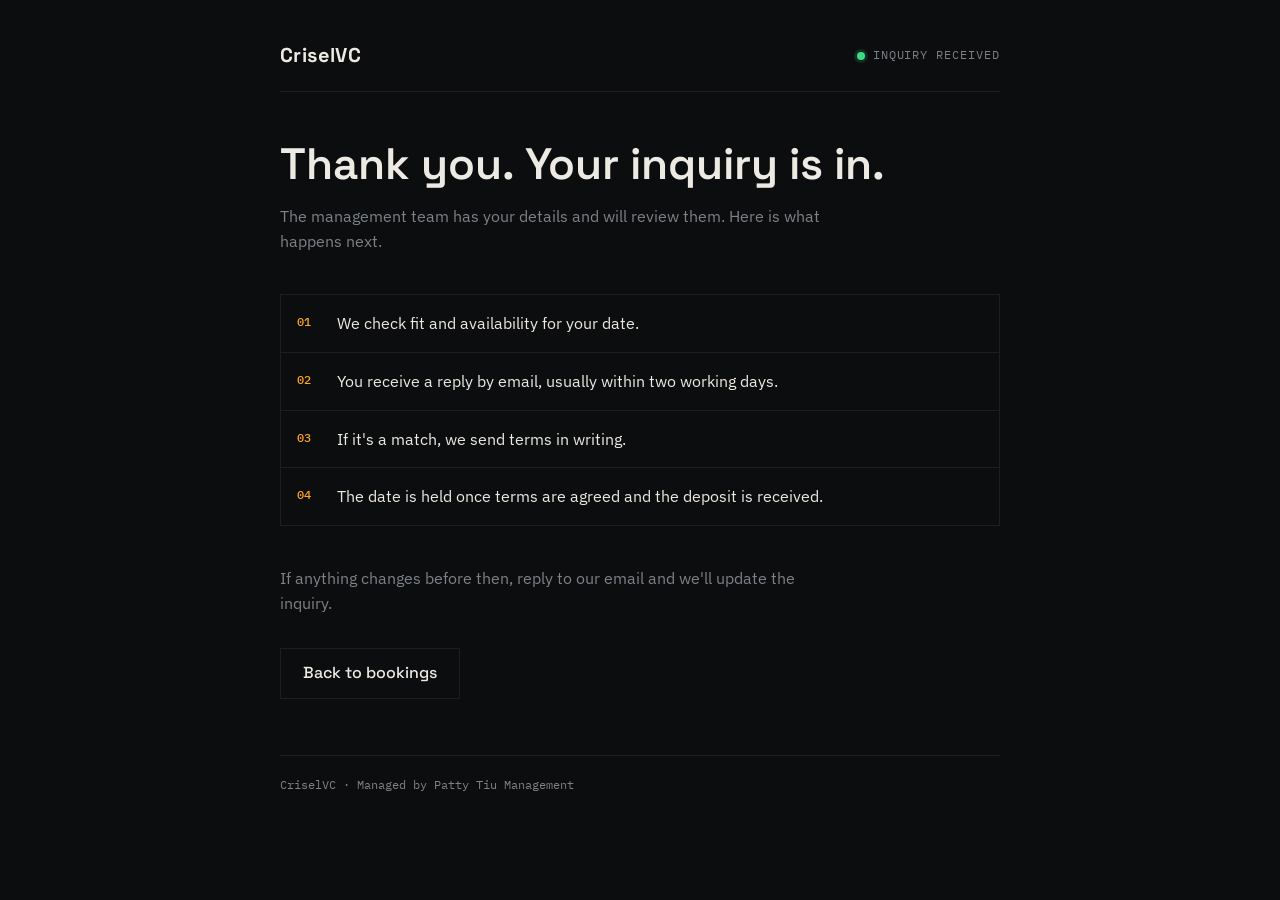
==== public/success.html @ d17053ee "Add booking page and success page" ====
<!doctype html>
<html lang="en">
<head>
  <meta charset="utf-8">
  <meta name="viewport" content="width=device-width, initial-scale=1">
  <title>Inquiry received · CriselVC</title>
  <meta name="robots" content="noindex">
  <link rel="preconnect" href="https://fonts.googleapis.com">
  <link rel="preconnect" href="https://fonts.gstatic.com" crossorigin>
  <link href="https://fonts.googleapis.com/css2?family=Space+Grotesk:wght@500;600;700&family=IBM+Plex+Sans:wght@400;500&family=IBM+Plex+Mono:wght@400;500&display=swap" rel="stylesheet">
  <style>
    :root{--console:#0B0D0E;--hairline:#1C1F22;--amber:#FFA51F;--green:#3DDC84;--bone:#EDE9E3;--dim:#7D8288}
    *{box-sizing:border-box}
    html,body{margin:0;background:var(--console);color:var(--bone);font-family:'IBM Plex Sans',system-ui,sans-serif;line-height:1.55}
    .wrap{max-width:760px;margin:0 auto;padding:40px 20px 80px}
    header{display:flex;justify-content:space-between;align-items:center;padding-bottom:20px;border-bottom:1px solid var(--hairline)}
    .mark{font-family:'Space Grotesk',sans-serif;font-weight:700;font-size:20px;letter-spacing:.02em}
    .status{font-family:'IBM Plex Mono',monospace;font-size:12px;color:var(--dim);display:flex;align-items:center;gap:8px;text-transform:uppercase;letter-spacing:.08em}
    .node{width:8px;height:8px;border-radius:50%;background:var(--green);box-shadow:0 0 0 3px rgba(61,220,132,.15)}
    h1{font-family:'Space Grotesk',sans-serif;font-weight:600;font-size:clamp(30px,5vw,44px);line-height:1.1;margin:48px 0 12px}
    p{color:var(--dim);max-width:560px}
    ol{list-style:none;padding:0;margin:40px 0;border:1px solid var(--hairline)}
    ol li{padding:16px;border-bottom:1px solid var(--hairline);display:flex;gap:16px}
    ol li:last-child{border-bottom:0}
    ol b{font-family:'IBM Plex Mono',monospace;font-weight:500;font-size:12px;color:var(--amber);min-width:24px;padding-top:2px}
    ol span{color:var(--bone)}
    a.back{display:inline-block;border:1px solid var(--hairline);color:var(--bone);text-decoration:none;padding:12px 22px;font-family:'Space Grotesk',sans-serif;font-weight:500}
    a.back:hover{border-color:var(--amber)}
    footer{margin-top:56px;padding-top:20px;border-top:1px solid var(--hairline);font-family:'IBM Plex Mono',monospace;font-size:12px;color:var(--dim)}
  </style>
</head>
<body>
  <div class="wrap">
    <header>
      <div class="mark">CriselVC</div>
      <div class="status"><span class="node" aria-hidden="true"></span>Inquiry received</div>
    </header>

    <h1>Thank you. Your inquiry is in.</h1>
    <p>The management team has your details and will review them. Here is what happens next.</p>

    <ol>
      <li><b>01</b><span>We check fit and availability for your date.</span></li>
      <li><b>02</b><span>You receive a reply by email, usually within two working days.</span></li>
      <li><b>03</b><span>If it's a match, we send terms in writing.</span></li>
      <li><b>04</b><span>The date is held once terms are agreed and the deposit is received.</span></li>
    </ol>

    <p>If anything changes before then, reply to our email and we'll update the inquiry.</p>
    <p style="margin-top:32px"><a class="back" href="/">Back to bookings</a></p>

    <footer>CriselVC · Managed by Patty Tiu Management</footer>
  </div>
</body>
</html>
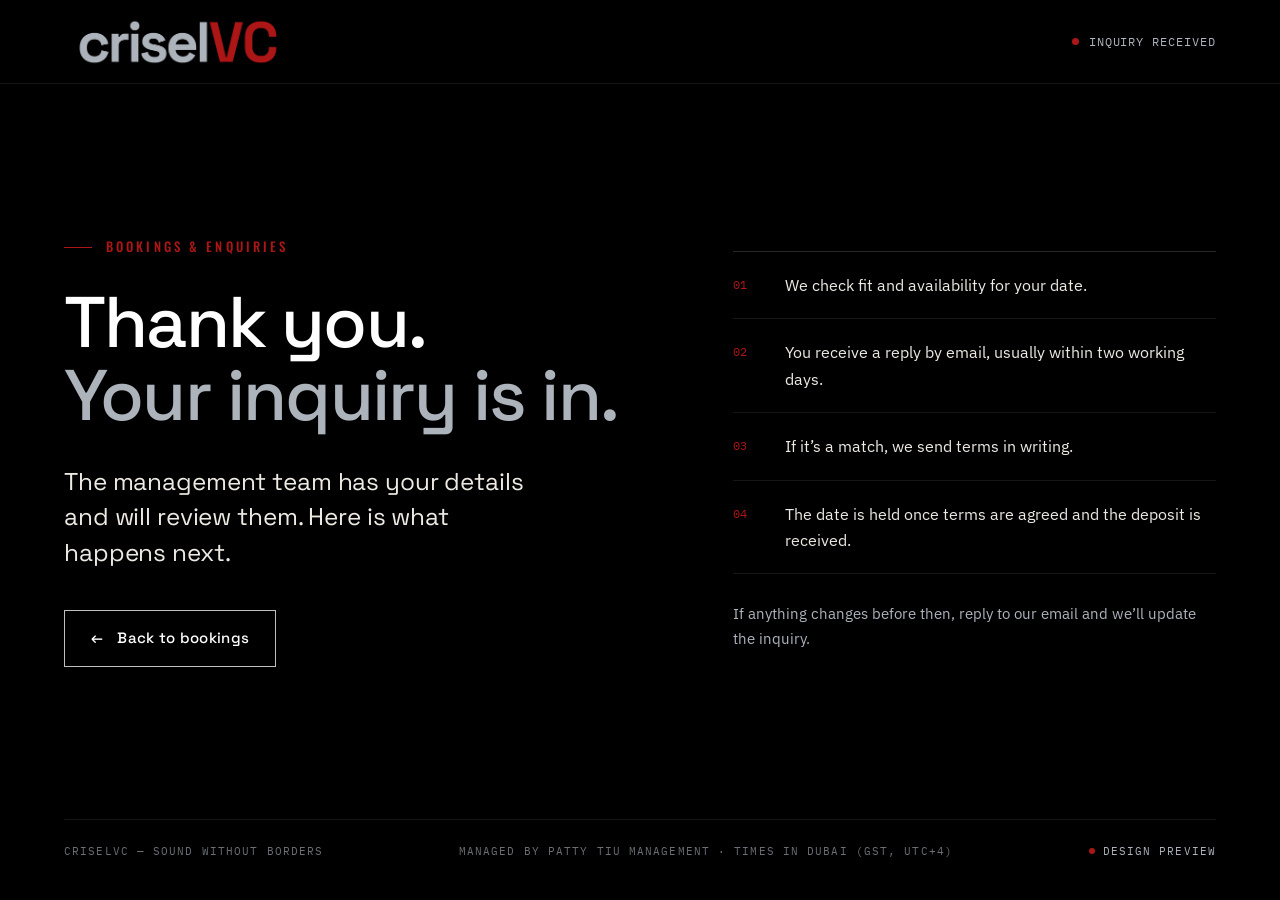
==== commit 9ab7ef53: "Replace the public pages with the official CriselVC identity. The Stage Black landing and three-lane" ====
--- a/public/success.html
+++ b/public/success.html
@@ -1,55 +1,63 @@
 <!doctype html>
 <html lang="en">
 <head>
-  <meta charset="utf-8">
-  <meta name="viewport" content="width=device-width, initial-scale=1">
-  <title>Inquiry received · CriselVC</title>
-  <meta name="robots" content="noindex">
-  <link rel="preconnect" href="https://fonts.googleapis.com">
-  <link rel="preconnect" href="https://fonts.gstatic.com" crossorigin>
-  <link href="https://fonts.googleapis.com/css2?family=Space+Grotesk:wght@500;600;700&family=IBM+Plex+Sans:wght@400;500&family=IBM+Plex+Mono:wght@400;500&display=swap" rel="stylesheet">
-  <style>
-    :root{--console:#0B0D0E;--hairline:#1C1F22;--amber:#FFA51F;--green:#3DDC84;--bone:#EDE9E3;--dim:#7D8288}
-    *{box-sizing:border-box}
-    html,body{margin:0;background:var(--console);color:var(--bone);font-family:'IBM Plex Sans',system-ui,sans-serif;line-height:1.55}
-    .wrap{max-width:760px;margin:0 auto;padding:40px 20px 80px}
-    header{display:flex;justify-content:space-between;align-items:center;padding-bottom:20px;border-bottom:1px solid var(--hairline)}
-    .mark{font-family:'Space Grotesk',sans-serif;font-weight:700;font-size:20px;letter-spacing:.02em}
-    .status{font-family:'IBM Plex Mono',monospace;font-size:12px;color:var(--dim);display:flex;align-items:center;gap:8px;text-transform:uppercase;letter-spacing:.08em}
-    .node{width:8px;height:8px;border-radius:50%;background:var(--green);box-shadow:0 0 0 3px rgba(61,220,132,.15)}
-    h1{font-family:'Space Grotesk',sans-serif;font-weight:600;font-size:clamp(30px,5vw,44px);line-height:1.1;margin:48px 0 12px}
-    p{color:var(--dim);max-width:560px}
-    ol{list-style:none;padding:0;margin:40px 0;border:1px solid var(--hairline)}
-    ol li{padding:16px;border-bottom:1px solid var(--hairline);display:flex;gap:16px}
-    ol li:last-child{border-bottom:0}
-    ol b{font-family:'IBM Plex Mono',monospace;font-weight:500;font-size:12px;color:var(--amber);min-width:24px;padding-top:2px}
-    ol span{color:var(--bone)}
-    a.back{display:inline-block;border:1px solid var(--hairline);color:var(--bone);text-decoration:none;padding:12px 22px;font-family:'Space Grotesk',sans-serif;font-weight:500}
-    a.back:hover{border-color:var(--amber)}
-    footer{margin-top:56px;padding-top:20px;border-top:1px solid var(--hairline);font-family:'IBM Plex Mono',monospace;font-size:12px;color:var(--dim)}
-  </style>
+<meta charset="utf-8">
+<meta name="viewport" content="width=device-width, initial-scale=1, viewport-fit=cover">
+<title>Inquiry received · CriselVC</title>
+<meta name="robots" content="noindex">
+<meta name="theme-color" content="#000000">
+<link rel="icon" type="image/png" sizes="32x32" href="assets/img/favicon-32.png">
+<link rel="apple-touch-icon" href="assets/img/apple-touch-icon.png">
+<link rel="preconnect" href="https://fonts.googleapis.com">
+<link rel="preconnect" href="https://fonts.gstatic.com" crossorigin>
+<link href="https://fonts.googleapis.com/css2?family=Bebas+Neue&family=IBM+Plex+Mono:wght@400;500&family=IBM+Plex+Sans:wght@400;500&family=Oswald:wght@500&family=Space+Grotesk:wght@400;500;600&display=swap" rel="stylesheet">
+<link rel="stylesheet" href="assets/css/styles.css">
+<style>
+  .done{min-height:100vh;min-height:100svh;display:flex;flex-direction:column}
+  .done .nav{position:static;border-bottom:1px solid var(--line-soft)}
+  .done__main{flex:1;display:grid;grid-template-columns:minmax(0,6fr) minmax(0,5fr);gap:clamp(40px,7vw,120px);align-items:center;padding-top:clamp(64px,9vw,120px);padding-bottom:clamp(64px,9vw,120px)}
+  .done__title{font-family:var(--f-ui);font-weight:500;font-size:clamp(44px,5.6vw,84px);line-height:1.02;letter-spacing:-.025em;color:var(--white);margin:0 0 32px}
+  .done__title .soft{color:var(--chrome)}
+  .done .lead{max-width:30ch;margin-bottom:40px}
+  .steps{list-style:none;margin:0;padding:0;border-top:1px solid var(--line)}
+  .steps li{display:grid;grid-template-columns:52px 1fr;padding:20px 0;border-bottom:1px solid var(--line-soft);color:var(--bone);font-size:16px}
+  .steps b{font-family:var(--f-mono);font-weight:400;font-size:12px;color:var(--red);padding-top:3px}
+  .done__after{color:var(--chrome);font-size:15px;margin:28px 0 0}
+  @media (max-width:960px){.done__main{grid-template-columns:1fr}}
+</style>
 </head>
-<body>
-  <div class="wrap">
-    <header>
-      <div class="mark">CriselVC</div>
-      <div class="status"><span class="node" aria-hidden="true"></span>Inquiry received</div>
-    </header>
-
-    <h1>Thank you. Your inquiry is in.</h1>
-    <p>The management team has your details and will review them. Here is what happens next.</p>
-
-    <ol>
+<body class="done">
+<header class="nav is-solid">
+  <div class="nav__in">
+    <a class="brand" href="/" aria-label="CriselVC — home"><img src="assets/img/criselVC-lockup-480.png" srcset="assets/img/criselVC-lockup-960.png 2x" width="228" height="48" alt="criselVC"></a>
+    <span class="meta" style="display:inline-flex;align-items:center;gap:10px"><span style="width:7px;height:7px;border-radius:50%;background:var(--red)"></span>Inquiry received</span>
+  </div>
+</header>
+<main class="wrap done__main">
+  <div>
+    <p class="kicker">Bookings &amp; Enquiries</p>
+    <h1 class="done__title">Thank you.<br><span class="soft">Your inquiry is in.</span></h1>
+    <p class="lead">The management team has your details and will review them. Here is what happens next.</p>
+    <a class="btn" href="/#book"><span class="arr" aria-hidden="true">←</span> Back to bookings</a>
+  </div>
+  <div>
+    <ol class="steps">
       <li><b>01</b><span>We check fit and availability for your date.</span></li>
       <li><b>02</b><span>You receive a reply by email, usually within two working days.</span></li>
-      <li><b>03</b><span>If it's a match, we send terms in writing.</span></li>
+      <li><b>03</b><span>If it’s a match, we send terms in writing.</span></li>
       <li><b>04</b><span>The date is held once terms are agreed and the deposit is received.</span></li>
     </ol>
-
-    <p>If anything changes before then, reply to our email and we'll update the inquiry.</p>
-    <p style="margin-top:32px"><a class="back" href="/">Back to bookings</a></p>
-
-    <footer>CriselVC · Managed by Patty Tiu Management</footer>
+    <p class="done__after">If anything changes before then, reply to our email and we’ll update the inquiry.</p>
   </div>
+</main>
+<footer class="foot" style="padding-top:0;border-top:0">
+  <div class="wrap">
+    <div class="foot__base" style="margin-top:0">
+      <span>CriselVC — Sound Without Borders</span>
+      <span>Managed by Patty Tiu Management · Times in Dubai (GST, UTC+4)</span>
+      <span class="preview-note">Design preview</span>
+    </div>
+  </div>
+</footer>
 </body>
 </html>
--- a/public/assets/css/styles.css
+++ b/public/assets/css/styles.css
@@ -0,0 +1,413 @@
+/* CriselVC · Bookings — design preview
+   Brand Identity Guidelines V1 2026: Stage Black ground, Signal Red emphasis (never a wash), Chrome Foil accent. */
+:root{
+  --black:#000000;
+  --red:#ad1616;
+  --red-hi:#c42020;           /* hover state of Signal Red elements only */
+  --chrome:#adb3bb;
+  --bone:#ede9e3;
+  --white:#ffffff;
+  --line:rgba(173,179,187,.22);
+  --line-soft:rgba(173,179,187,.12);
+  --dim:rgba(173,179,187,.62);
+
+  --f-ui:'Space Grotesk',system-ui,sans-serif;
+  --f-body:'IBM Plex Sans',system-ui,sans-serif;
+  --f-mono:'IBM Plex Mono',ui-monospace,monospace;
+  --f-display:'Bebas Neue','Oswald',Impact,sans-serif;
+  --f-label:'Oswald',var(--f-ui);
+
+  --gutter:clamp(20px,5vw,72px);
+  --maxw:1320px;
+  --nav-h:84px;
+  --ease:cubic-bezier(.2,.7,.2,1);
+}
+*,*::before,*::after{box-sizing:border-box}
+html{scroll-behavior:smooth;scroll-padding-top:var(--nav-h);-webkit-text-size-adjust:100%}
+body{margin:0;background:var(--black);color:var(--bone);font-family:var(--f-body);font-size:17px;line-height:1.65;-webkit-font-smoothing:antialiased;text-rendering:optimizeLegibility}
+img{display:block;max-width:100%;height:auto}
+a{color:inherit}
+::selection{background:var(--red);color:var(--white)}
+:focus-visible{outline:1px solid var(--red);outline-offset:4px}
+.sr-only{position:absolute!important;width:1px;height:1px;padding:0;margin:-1px;overflow:hidden;clip:rect(0 0 0 0);white-space:nowrap;border:0}
+.skip{position:absolute;left:var(--gutter);top:-60px;z-index:100;background:var(--black);color:var(--bone);border:1px solid var(--red);padding:10px 16px;font-family:var(--f-ui);font-size:14px;text-decoration:none}
+.skip:focus{top:12px}
+
+.wrap{max-width:var(--maxw);margin:0 auto;padding:0 var(--gutter)}
+.section{padding:clamp(96px,13vw,176px) 0}
+.kicker{font-family:var(--f-label);font-weight:500;font-size:13px;letter-spacing:.24em;text-transform:uppercase;color:var(--red);margin:0 0 28px;display:flex;align-items:center;gap:14px}
+.kicker::before{content:"";width:28px;height:1px;background:var(--red)}
+.meta{font-family:var(--f-mono);font-size:12px;letter-spacing:.08em;text-transform:uppercase;color:var(--chrome)}
+h2,h3{font-family:var(--f-ui);font-weight:500;letter-spacing:-.015em;color:var(--bone);margin:0}
+.h2{font-size:clamp(32px,4.2vw,58px);line-height:1.06;max-width:16ch}
+.lead{font-family:var(--f-ui);font-weight:400;font-size:clamp(20px,1.9vw,26px);line-height:1.45;color:var(--bone);letter-spacing:-.005em}
+p{margin:0 0 1.1em}
+.muted{color:var(--chrome)}
+.red{color:var(--red)}
+
+/* ---------- Buttons ---------- */
+.btn{display:inline-flex;align-items:center;gap:14px;font-family:var(--f-ui);font-weight:500;font-size:15px;letter-spacing:.02em;text-decoration:none;color:var(--white);border:1px solid rgba(255,255,255,.75);padding:15px 26px;background:transparent;cursor:pointer;transition:border-color .25s var(--ease),color .25s var(--ease),background .25s var(--ease)}
+.btn .arr{display:inline-block;transition:transform .25s var(--ease)}
+.btn:hover{border-color:var(--red);color:var(--white)}
+.btn:hover .arr{transform:translateX(4px)}
+.btn--red{border-color:var(--red)}
+.btn--red:hover{background:var(--red)}
+.btn--sm{padding:10px 18px;font-size:14px}
+
+/* ---------- Nav ---------- */
+.nav{position:fixed;inset:0 0 auto 0;z-index:50;height:var(--nav-h);background:var(--black);transition:background .35s var(--ease),border-color .35s var(--ease);border-bottom:1px solid transparent}
+.nav.is-solid{background:rgba(0,0,0,.92);border-bottom-color:var(--line-soft);-webkit-backdrop-filter:blur(10px);backdrop-filter:blur(10px)}
+.nav__in{height:100%;display:flex;align-items:center;justify-content:space-between;max-width:none;padding:0 var(--gutter)}
+.brand{display:block;padding:10px 10px 10px 0;line-height:0}
+.brand img{height:48px;width:auto}
+.nav__links{display:flex;align-items:center;gap:clamp(22px,2.6vw,40px);list-style:none;margin:0;padding:0}
+.nav__links a{font-family:var(--f-ui);font-size:15px;font-weight:400;letter-spacing:.02em;color:var(--chrome);text-decoration:none;padding:6px 0;position:relative;transition:color .2s}
+.nav__links a:not(.btn)::after{content:"";position:absolute;left:0;right:0;bottom:0;height:1px;background:var(--red);transform:scaleX(0);transform-origin:left;transition:transform .3s var(--ease)}
+.nav__links a:not(.btn):hover,.nav__links a[aria-current="true"]{color:var(--white)}
+.nav__links a[aria-current="true"]::after,.nav__links a:not(.btn):hover::after{transform:scaleX(1)}
+.nav__links .btn{color:var(--white);padding:10px 20px;margin-left:6px}
+.nav__toggle{display:none;background:none;border:1px solid var(--line);color:var(--bone);font-family:var(--f-mono);font-size:12px;letter-spacing:.14em;text-transform:uppercase;padding:11px 16px;cursor:pointer}
+.menu{position:fixed;inset:0;z-index:60;background:var(--black);display:flex;flex-direction:column;padding:0 var(--gutter) 40px;opacity:0;visibility:hidden;transition:opacity .3s var(--ease),visibility .3s}
+.menu.is-open{opacity:1;visibility:visible}
+.menu__top{height:var(--nav-h);display:flex;align-items:center;justify-content:space-between}
+.menu ol{list-style:none;margin:auto 0 0;padding:0;counter-reset:m}
+.menu li{border-top:1px solid var(--line-soft)}
+.menu li:last-child{border-bottom:1px solid var(--line-soft)}
+.menu a{display:flex;align-items:baseline;justify-content:space-between;padding:20px 0;font-family:var(--f-ui);font-size:34px;font-weight:500;letter-spacing:-.01em;text-decoration:none;color:var(--bone)}
+.menu a span{font-family:var(--f-mono);font-size:12px;color:var(--red);letter-spacing:.1em}
+.menu__foot{margin-top:28px}
+
+/* ---------- Hero ---------- */
+.hero{position:relative;min-height:100vh;min-height:100svh;display:grid;grid-template-columns:minmax(0,44fr) minmax(0,56fr);background:var(--black);overflow:hidden}
+.hero__copy{position:relative;z-index:2;display:flex;flex-direction:column;justify-content:flex-end;padding:calc(var(--nav-h) + 40px) clamp(28px,4vw,64px) clamp(48px,7vh,88px) var(--gutter)}
+.hero__title{font-family:var(--f-display);font-weight:400;font-size:clamp(96px,12.4vw,216px);line-height:.84;letter-spacing:.005em;margin:0 0 clamp(28px,4vh,44px);color:var(--white)}
+.hero__title span{display:block}
+.hero__title .red{color:var(--red)}
+.hero__disc{font-family:var(--f-mono);font-size:13px;letter-spacing:.06em;color:var(--bone);margin:0 0 6px}
+.hero__prev{font-family:var(--f-mono);font-size:12px;letter-spacing:.06em;color:var(--chrome);margin:0 0 clamp(28px,5vh,44px)}
+.hero__actions{display:flex;flex-wrap:wrap;align-items:center;gap:28px}
+.hero__more{font-family:var(--f-ui);font-size:14px;color:var(--chrome);text-decoration:none;border-bottom:1px solid var(--line);padding-bottom:3px}
+.hero__more:hover{color:var(--white);border-color:var(--red)}
+.hero__media{position:relative;margin:var(--nav-h) 0 0;min-height:calc(100% - var(--nav-h))}
+.hero__media img{position:absolute;inset:0;width:100%;height:100%;object-fit:cover;object-position:50% 72%}
+.hero__media::after{content:"";position:absolute;inset:auto 0 0 0;height:22%;background:linear-gradient(to bottom,rgba(0,0,0,0),rgba(0,0,0,.85));pointer-events:none}
+.hero__scroll{position:absolute;right:var(--gutter);bottom:28px;z-index:3;font-family:var(--f-mono);font-size:11px;letter-spacing:.18em;text-transform:uppercase;color:rgba(255,255,255,.75);display:flex;align-items:center;gap:12px}
+.hero__scroll::after{content:"";width:1px;height:36px;background:rgba(255,255,255,.55)}
+
+/* ---------- Artist ---------- */
+.artist__grid{display:grid;grid-template-columns:minmax(0,5fr) minmax(0,6fr);gap:clamp(40px,7vw,120px);align-items:start}
+.artist__figure{margin:0;position:sticky;top:calc(var(--nav-h) + 32px)}
+.artist__figure img{width:100%;aspect-ratio:4/5;object-fit:cover;object-position:46% 40%}
+.figcap{margin-top:14px;display:flex;justify-content:space-between;gap:16px}
+.artist__body .h2{margin-bottom:40px;max-width:18ch}
+.artist__body .lead{margin-bottom:28px}
+.glance{margin:56px 0 0;border-top:1px solid var(--line)}
+.glance__title{font-family:var(--f-label);font-weight:500;font-size:13px;letter-spacing:.24em;text-transform:uppercase;color:var(--red);margin:28px 0 8px}
+.glance dl{margin:0;display:grid;grid-template-columns:minmax(120px,1fr) 2fr}
+.glance dt,.glance dd{margin:0;padding:15px 0;border-bottom:1px solid var(--line-soft)}
+.glance dt{font-family:var(--f-mono);font-size:12px;letter-spacing:.1em;text-transform:uppercase;color:var(--chrome);padding-top:18px}
+.glance dd{font-family:var(--f-ui);font-size:17px;color:var(--bone)}
+.promoter{margin-top:48px;padding-left:22px;border-left:1px solid var(--red)}
+.promoter .meta{display:block;margin-bottom:8px}
+.promoter p{font-family:var(--f-ui);font-size:clamp(19px,1.6vw,22px);line-height:1.45;margin:0;color:var(--bone)}
+
+/* ---------- Statement ---------- */
+.statement{padding:0;border-top:1px solid var(--line-soft)}
+.statement__grid{display:grid;grid-template-columns:minmax(0,1fr) minmax(0,1fr);min-height:min(100vh,940px)}
+.statement__media{margin:0;position:relative;overflow:hidden}
+.statement__media img{position:absolute;inset:0;width:100%;height:100%;object-fit:cover;object-position:50% 30%}
+.statement__copy{display:flex;flex-direction:column;justify-content:center;padding:clamp(72px,9vw,140px) var(--gutter) clamp(72px,9vw,140px) clamp(40px,6vw,100px)}
+.statement__title{font-family:var(--f-display);font-weight:400;font-size:clamp(64px,7.4vw,124px);line-height:.88;letter-spacing:.005em;color:var(--white);margin:0 0 48px}
+.statement__title .red{color:var(--red)}
+.statement blockquote{margin:0;max-width:52ch}
+.statement blockquote p{color:var(--chrome);font-size:17px;line-height:1.7}
+.statement blockquote p:first-child{color:var(--bone)}
+.statement cite{display:block;margin-top:18px;font-style:normal}
+
+/* ---------- Story / pull quote ---------- */
+.story__grid{display:grid;grid-template-columns:minmax(0,4fr) minmax(0,7fr);gap:clamp(40px,7vw,120px)}
+.story__body p{color:var(--chrome)}
+.story__body p:first-child{color:var(--bone)}
+.pull{margin:clamp(72px,9vw,120px) 0 0;padding:clamp(40px,5vw,64px) 0 0;border-top:1px solid var(--line)}
+.pull p{font-family:var(--f-ui);font-weight:400;font-size:clamp(36px,5.6vw,84px);line-height:1.02;letter-spacing:-.025em;color:var(--white);margin:0;max-width:18ch}
+.pull p em{font-style:normal;color:var(--red)}
+.pull footer{margin-top:28px}
+
+/* ---------- Sound ---------- */
+.sound{border-top:1px solid var(--line-soft)}
+.sound__head{display:grid;grid-template-columns:minmax(0,4fr) minmax(0,7fr);gap:clamp(40px,7vw,120px);align-items:end}
+.arc{margin:clamp(64px,8vw,104px) 0 0;border-top:1px solid var(--line);border-bottom:1px solid var(--line);padding:40px 0 28px;position:relative}
+.arc svg{display:block;width:100%;height:auto;overflow:visible}
+.arc__labels{display:grid;grid-template-columns:repeat(3,1fr);margin-top:22px}
+.arc__labels div{padding-right:16px}
+.arc__labels div:nth-child(2){text-align:center}
+.arc__labels div:nth-child(3){text-align:right;padding-right:0}
+.arc__bpm{font-family:var(--f-display);font-size:clamp(40px,4.6vw,64px);line-height:1;color:var(--white);display:block}
+.arc__bpm small{font-family:var(--f-mono);font-size:12px;letter-spacing:.1em;color:var(--chrome);margin-left:6px;vertical-align:.9em}
+.arc__name{font-family:var(--f-ui);font-size:15px;color:var(--chrome)}
+.arc__cap{display:flex;justify-content:space-between;gap:32px;margin-top:28px;flex-wrap:wrap}
+.arc__cap p{margin:0;max-width:62ch;color:var(--chrome);font-size:15px}
+.highlights{margin:clamp(72px,9vw,120px) 0 0;display:grid;grid-template-columns:minmax(0,4fr) minmax(0,7fr);gap:clamp(40px,7vw,120px)}
+.highlights ol{list-style:none;margin:0;padding:0;border-top:1px solid var(--line)}
+.highlights li{display:grid;grid-template-columns:64px 1fr;gap:16px;padding:22px 0;border-bottom:1px solid var(--line-soft);font-family:var(--f-ui);font-size:clamp(17px,1.5vw,20px);line-height:1.45;color:var(--bone)}
+.highlights li b{font-family:var(--f-mono);font-weight:400;font-size:12px;color:var(--red);letter-spacing:.1em;padding-top:5px}
+.highlights li span small{display:block;color:var(--chrome);font-size:15px;font-family:var(--f-body);margin-top:2px}
+
+/* ---------- Stages ---------- */
+.stages{border-top:1px solid var(--line-soft)}
+.stages__head{display:grid;grid-template-columns:minmax(0,4fr) minmax(0,7fr);gap:clamp(40px,7vw,120px);align-items:start}
+.stages__head .h2{max-width:14ch}
+.fits{margin-top:40px;display:grid;gap:22px}
+.fits__row{display:grid;grid-template-columns:110px 1fr;gap:16px;align-items:start}
+.chips{display:flex;flex-wrap:wrap;gap:8px;list-style:none;margin:0;padding:0}
+.chips li{border:1px solid var(--line);padding:7px 14px;font-family:var(--f-ui);font-size:14px;color:var(--bone);line-height:1.3}
+.chips--sm li{font-family:var(--f-mono);font-size:12px;letter-spacing:.06em;text-transform:uppercase;color:var(--chrome);padding:8px 13px}
+.fits__note{margin-top:8px;color:var(--chrome);font-size:16px}
+.fits__note strong{color:var(--red);font-weight:500}
+
+.table-block{margin-top:clamp(80px,10vw,128px)}
+.table-block__head{display:flex;justify-content:space-between;align-items:baseline;gap:20px;margin-bottom:18px}
+.table-block__head h3{font-family:var(--f-label);font-weight:500;font-size:13px;letter-spacing:.24em;text-transform:uppercase;color:var(--red)}
+table.events{width:100%;border-collapse:collapse;border-top:1px solid var(--line)}
+.events th{text-align:left;font-family:var(--f-mono);font-weight:400;font-size:11px;letter-spacing:.12em;text-transform:uppercase;color:var(--dim);padding:14px 16px 14px 0;border-bottom:1px solid var(--line)}
+.events td{padding:24px 16px 24px 0;border-bottom:1px solid var(--line-soft);vertical-align:baseline;color:var(--chrome);font-size:15px}
+.events td:first-child{font-family:var(--f-ui);font-size:clamp(18px,1.7vw,23px);color:var(--bone);letter-spacing:-.005em;width:44%}
+.events td:last-child{font-family:var(--f-mono);font-size:13px;white-space:nowrap;text-align:right;padding-right:0;color:var(--bone)}
+.events th:last-child{text-align:right;padding-right:0}
+.events tr.is-current td:first-child::after{content:"Current";margin-left:12px;font-family:var(--f-mono);font-size:10px;letter-spacing:.14em;text-transform:uppercase;color:var(--red);border:1px solid var(--red);padding:3px 7px;vertical-align:4px}
+.countries{margin-top:clamp(64px,8vw,96px);display:grid;grid-template-columns:minmax(0,4fr) minmax(0,7fr);gap:clamp(40px,7vw,120px);align-items:start}
+.countries .big{font-family:var(--f-display);font-size:clamp(72px,8vw,120px);line-height:.85;color:var(--white);display:block}
+.creds{margin-top:clamp(80px,10vw,128px);display:grid;grid-template-columns:repeat(3,1fr);border-top:1px solid var(--line)}
+.creds article{padding:32px 32px 8px 0}
+.creds article+article{padding-left:32px;border-left:1px solid var(--line-soft)}
+.creds h3{font-family:var(--f-mono);font-weight:400;font-size:12px;letter-spacing:.12em;text-transform:uppercase;color:var(--red);margin-bottom:18px}
+.creds .val{font-family:var(--f-ui);font-size:clamp(20px,1.9vw,26px);line-height:1.25;color:var(--bone);margin:0 0 12px;letter-spacing:-.01em}
+.creds .val .big{font-family:var(--f-display);font-size:clamp(54px,5vw,72px);line-height:.9;display:block;color:var(--white);letter-spacing:.01em}
+.creds .note{font-size:15px;color:var(--chrome);margin:0}
+.creds q{quotes:"“" "”"}
+
+/* ---------- Gallery ---------- */
+.gallery{border-top:1px solid var(--line-soft)}
+.gallery__head{display:flex;justify-content:space-between;align-items:end;gap:24px;margin-bottom:clamp(40px,5vw,64px)}
+.gallery__grid{display:grid;grid-template-columns:repeat(12,minmax(0,1fr));gap:clamp(8px,1vw,14px);padding:0 var(--gutter);max-width:1600px;margin:0 auto}
+.g{position:relative;margin:0;overflow:hidden;background:#0b0b0b;cursor:zoom-in;border:0;padding:0;display:block;width:100%;height:100%}
+.g img{width:100%;height:100%;object-fit:cover;transition:transform 1.2s var(--ease),filter .6s var(--ease)}
+.g:hover img,.g:focus-visible img{transform:scale(1.025)}
+.g:focus-visible{outline:1px solid var(--red);outline-offset:3px}
+.g--a{grid-column:1/span 6;aspect-ratio:auto;height:clamp(300px,36vw,560px)}
+.g--b{grid-column:7/span 3;height:clamp(300px,36vw,560px)}
+.g--c{grid-column:10/span 3;height:clamp(300px,36vw,560px)}
+.g--d{grid-column:1/span 4;height:clamp(340px,42vw,640px)}
+.g--e{grid-column:5/span 5;height:clamp(340px,42vw,640px)}
+.g--f{grid-column:10/span 3;height:clamp(340px,42vw,640px)}
+.g--a img{object-position:48% 45%}
+.g--b img{object-position:50% 30%}
+.g--c img{object-position:42% 30%}
+.g--d img{object-position:50% 30%}
+.g--e img{object-position:50% 30%}
+.g--f img{object-position:50% 25%}
+.lightbox{border:0;padding:0;margin:0;max-width:none;max-height:none;width:100vw;height:100vh;background:rgba(0,0,0,.96);color:var(--bone)}
+.lightbox::backdrop{background:rgba(0,0,0,.9)}
+.lightbox[open]{display:flex;align-items:center;justify-content:center}
+.lightbox img{max-width:min(92vw,1400px);max-height:84vh;width:auto;height:auto;object-fit:contain}
+.lb-btn{position:absolute;background:none;border:1px solid var(--line);color:var(--bone);font-family:var(--f-mono);font-size:12px;letter-spacing:.14em;text-transform:uppercase;padding:11px 16px;cursor:pointer}
+.lb-btn:hover{border-color:var(--red)}
+.lb-close{top:24px;right:var(--gutter)}
+.lb-prev{left:var(--gutter);top:50%;transform:translateY(-50%)}
+.lb-next{right:var(--gutter);top:50%;transform:translateY(-50%)}
+.lb-count{position:absolute;bottom:24px;left:50%;transform:translateX(-50%)}
+
+/* ---------- Book ---------- */
+.book{border-top:1px solid var(--line-soft)}
+.book__title{font-family:var(--f-display);font-weight:400;font-size:clamp(72px,11vw,184px);line-height:.86;margin:0;color:var(--white);letter-spacing:.005em}
+.book__title .red{color:var(--red)}
+.book__sub{font-family:var(--f-mono);font-size:13px;letter-spacing:.14em;text-transform:uppercase;color:var(--chrome);margin:22px 0 0}
+.book__intro{display:grid;grid-template-columns:minmax(0,7fr) minmax(0,5fr);gap:clamp(40px,7vw,120px);align-items:end;padding-bottom:clamp(56px,7vw,88px);border-bottom:1px solid var(--line)}
+.book__closer{font-family:var(--f-ui);font-size:clamp(20px,1.9vw,26px);line-height:1.4;color:var(--bone);margin:0}
+.book__closer span{display:block;color:var(--chrome);font-size:.75em;margin-top:12px}
+.book__grid{display:grid;grid-template-columns:minmax(0,4fr) minmax(0,8fr);gap:clamp(40px,7vw,120px);padding-top:clamp(56px,7vw,88px)}
+.book__aside{position:sticky;top:calc(var(--nav-h) + 32px);align-self:start}
+.book__aside h3{font-family:var(--f-ui);font-size:24px;font-weight:500;margin-bottom:14px}
+.book__aside > p{color:var(--chrome);font-size:16px}
+ol.process{list-style:none;margin:36px 0 0;padding:0;border-top:1px solid var(--line)}
+ol.process li{display:grid;grid-template-columns:48px 1fr;padding:16px 0;border-bottom:1px solid var(--line-soft);font-size:15px;color:var(--chrome)}
+ol.process b{font-family:var(--f-mono);font-weight:400;font-size:12px;color:var(--red);padding-top:3px}
+ol.process strong{display:block;font-family:var(--f-ui);font-weight:500;color:var(--bone);font-size:16px}
+.aside-tz{margin-top:24px}
+
+/* form */
+form fieldset{border:0;margin:0;padding:0 0 clamp(44px,5vw,64px);min-width:0}
+form fieldset+fieldset{padding-top:clamp(36px,4vw,48px);border-top:1px solid var(--line-soft)}
+legend{float:left;padding:0;margin:0 0 28px;font-family:var(--f-mono);font-size:12px;letter-spacing:.14em;text-transform:uppercase;color:var(--chrome);display:flex;gap:14px;width:100%}
+legend b{color:var(--red);font-weight:400}
+.fgrid{display:grid;grid-template-columns:1fr 1fr;gap:34px 36px}
+.full{grid-column:1/-1}
+.field{position:relative}
+.field label,.label{display:block;font-family:var(--f-mono);font-size:11px;letter-spacing:.14em;text-transform:uppercase;color:var(--chrome);margin-bottom:4px}
+.opt{color:var(--dim);text-transform:none;letter-spacing:.02em;margin-left:6px}
+input[type=text],input[type=email],input[type=tel],input[type=number],input[type=time],select,textarea{
+  width:100%;background:transparent;color:var(--bone);border:0;border-bottom:1px solid rgba(173,179,187,.38);border-radius:0;
+  padding:10px 0 12px;font-family:var(--f-ui);font-size:18px;line-height:1.35;outline:none;transition:border-color .2s var(--ease);-webkit-appearance:none;appearance:none}
+input[type=time]{color-scheme:dark}
+input[type=number]{-moz-appearance:textfield}
+input::-webkit-outer-spin-button,input::-webkit-inner-spin-button{-webkit-appearance:none;margin:0}
+select{background-image:linear-gradient(45deg,transparent 50%,var(--chrome) 50%),linear-gradient(135deg,var(--chrome) 50%,transparent 50%);background-position:calc(100% - 10px) 52%,calc(100% - 5px) 52%;background-size:5px 5px;background-repeat:no-repeat;padding-right:28px;cursor:pointer}
+select option{background:#000;color:var(--bone)}
+textarea{min-height:96px;resize:vertical;border:1px solid rgba(173,179,187,.28);padding:14px 16px;margin-top:6px;font-size:17px}
+input::placeholder,textarea::placeholder{color:rgba(173,179,187,.45)}
+input:hover,select:hover,textarea:hover{border-color:rgba(173,179,187,.7)}
+input:focus,select:focus,textarea:focus{border-color:var(--red)}
+textarea:focus{border-color:var(--red)}
+form.was-validated :is(input,select,textarea):invalid{border-color:var(--red)}
+form.was-validated .field:has(:invalid) label{color:var(--red)}
+
+.lanes{display:grid;grid-template-columns:repeat(3,1fr);gap:12px}
+.lane{position:relative;display:block;cursor:pointer}
+.lane input{position:absolute;opacity:0;pointer-events:none}
+.lane span{display:block;height:100%;border:1px solid var(--line);padding:22px 20px 20px;transition:border-color .2s var(--ease),background .2s var(--ease)}
+.lane b{display:flex;justify-content:space-between;align-items:center;font-family:var(--f-ui);font-weight:500;font-size:20px;color:var(--bone);margin-bottom:8px}
+.lane b::after{content:"";width:10px;height:10px;border:1px solid var(--chrome);border-radius:50%;transition:all .2s}
+.lane small{display:block;color:var(--chrome);font-size:14px;line-height:1.45}
+.lane:hover span{border-color:rgba(173,179,187,.55)}
+.lane input:checked+span{border-color:var(--red)}
+.lane input:checked+span b::after{background:var(--red);border-color:var(--red)}
+.lane input:focus-visible+span{outline:1px solid var(--red);outline-offset:3px}
+.lane-fields[hidden]{display:none}
+
+.check{display:flex;gap:14px;align-items:flex-start;font-size:15px;color:var(--bone);cursor:pointer;line-height:1.5}
+.check input{appearance:none;-webkit-appearance:none;flex:0 0 18px;width:18px;height:18px;margin:2px 0 0;border:1px solid var(--chrome);background:transparent;cursor:pointer;display:grid;place-content:center}
+.check input::before{content:"";width:9px;height:5px;border-left:1.5px solid #fff;border-bottom:1.5px solid #fff;transform:rotate(-45deg) translate(1px,-1px);opacity:0}
+.check input:checked{background:var(--red);border-color:var(--red)}
+.check input:checked::before{opacity:1}
+form.was-validated .check input:invalid{border-color:var(--red)}
+
+.date-grid{display:grid;grid-template-columns:minmax(0,360px) minmax(0,1fr);gap:36px;align-items:start}
+.cal{border:1px solid var(--line);padding:20px 20px 16px}
+.cal-head{display:flex;justify-content:space-between;align-items:center;margin-bottom:14px}
+.cal-head strong{font-family:var(--f-ui);font-weight:500;font-size:17px;color:var(--bone)}
+.cal-nav{background:none;border:1px solid var(--line);color:var(--bone);width:34px;height:34px;cursor:pointer;font:inherit;font-size:16px;line-height:1;transition:border-color .2s}
+.cal-nav:hover:not(:disabled){border-color:var(--red)}
+.cal-nav:disabled{color:rgba(173,179,187,.25);border-color:var(--line-soft);cursor:default}
+.cal-grid{display:grid;grid-template-columns:repeat(7,1fr);gap:3px;text-align:center}
+.cal-grid .dow{font-family:var(--f-mono);font-size:10px;letter-spacing:.08em;color:var(--dim);padding:4px 0 8px;text-transform:uppercase}
+.cal-grid button{background:none;border:1px solid transparent;color:var(--bone);font-family:var(--f-mono);font-size:13px;height:38px;cursor:pointer;transition:border-color .15s,background .15s}
+.cal-grid button:hover:not(:disabled){border-color:rgba(173,179,187,.5)}
+.cal-grid button:disabled{color:rgba(173,179,187,.3);cursor:not-allowed}
+.cal-grid button.busy:disabled{text-decoration:line-through;color:rgba(173,179,187,.35)}
+.cal-grid button.today{box-shadow:inset 0 -2px 0 rgba(173,179,187,.5)}
+.cal-grid button[aria-pressed=true]{background:var(--red);border-color:var(--red);color:#fff}
+.cal-note{display:flex;align-items:center;gap:10px;font-family:var(--f-mono);font-size:11px;letter-spacing:.06em;color:var(--chrome);margin-top:14px;padding-top:14px;border-top:1px solid var(--line-soft);min-height:18px}
+.cal-note::before{content:"";flex:0 0 7px;height:7px;border:1px solid var(--chrome);border-radius:50%}
+.cal-note.is-live::before{background:var(--chrome)}
+.date-side .picked{font-family:var(--f-ui);font-size:20px;color:var(--bone);min-height:28px;margin:4px 0 30px;line-height:1.35}
+.date-side .picked.empty{color:rgba(173,179,187,.45)}
+.err{color:#e04848;font-family:var(--f-mono);font-size:12px;letter-spacing:.04em;margin-top:8px;min-height:0}
+.err:empty{display:none}
+.hp{position:absolute;left:-9999px}
+.fine{color:var(--chrome);font-size:14px;margin:20px 0 0;max-width:60ch}
+.submit-row{display:flex;flex-wrap:wrap;align-items:center;gap:22px 32px;margin-top:36px}
+button[type=submit]{display:inline-flex;align-items:center;gap:16px;background:transparent;color:var(--white);border:1px solid var(--bone);padding:17px 30px;font-family:var(--f-ui);font-weight:500;font-size:16px;letter-spacing:.02em;cursor:pointer;transition:all .25s var(--ease)}
+button[type=submit]:hover:not(:disabled){background:var(--red);border-color:var(--red)}
+button[type=submit]:disabled{opacity:.55;cursor:default}
+button[type=submit] .arr{transition:transform .25s var(--ease)}
+button[type=submit]:hover .arr{transform:translateX(4px)}
+
+/* ---------- Footer ---------- */
+.foot{border-top:1px solid var(--line);padding:clamp(72px,9vw,120px) 0 40px}
+.foot__grid{display:grid;grid-template-columns:minmax(0,6fr) minmax(0,6fr);gap:48px;align-items:end}
+.foot__mark img{height:clamp(56px,6vw,84px);width:auto}
+.foot__thesis{margin:26px 0 0;font-family:var(--f-mono);font-size:13px;letter-spacing:.16em;text-transform:uppercase;color:var(--chrome)}
+.contacts{display:grid;grid-template-columns:1fr 1fr;gap:14px}
+.ph{border:1px dashed rgba(173,179,187,.55);padding:18px 20px}
+.ph .meta{display:block;color:var(--dim);font-size:11px;margin-bottom:6px}
+.ph span:last-child{font-family:var(--f-mono);font-size:15px;color:var(--chrome)}
+.foot__base{margin-top:clamp(56px,7vw,88px);padding-top:22px;border-top:1px solid var(--line-soft);display:flex;flex-wrap:wrap;justify-content:space-between;gap:12px 32px;font-family:var(--f-mono);font-size:11px;letter-spacing:.1em;text-transform:uppercase;color:var(--dim)}
+.preview-note{color:var(--chrome);display:inline-flex;align-items:center;gap:8px}
+.preview-note::before{content:"";width:6px;height:6px;background:var(--red);border-radius:50%}
+
+/* ---------- Reveal ---------- */
+.js .rv{opacity:0;transform:translateY(18px);transition:opacity .9s var(--ease),transform .9s var(--ease)}
+.js .rv.in{opacity:1;transform:none}
+@media (prefers-reduced-motion:reduce){
+  html{scroll-behavior:auto}
+  *,*::before,*::after{transition:none!important;animation:none!important}
+  .js .rv{opacity:1;transform:none}
+}
+
+/* ---------- Responsive ---------- */
+@media (max-width:1080px){
+  .nav__links li:not(:last-child){display:none}
+}
+@media (max-width:960px){
+  :root{--nav-h:76px}
+  .nav__links{display:none}
+  .nav__toggle{display:inline-block}
+  .hero{grid-template-columns:1fr;grid-template-rows:auto auto;min-height:0}
+  .hero__media{order:-1;height:min(68svh,116vw);min-height:0}
+  .hero__media img{object-position:50% 80%}
+  .hero__media::after{height:42%;background:linear-gradient(to bottom,rgba(0,0,0,0),#000 96%)}
+  .hero__copy{padding:0 var(--gutter) 56px;margin-top:calc(-1 * clamp(96px,26vw,190px))}
+  .hero__disc{font-size:12px;letter-spacing:.03em}
+  .hero__prev{margin-bottom:28px}
+  .hero__title{font-size:clamp(84px,26vw,150px)}
+  .hero__scroll{display:none}
+  .artist__grid,.story__grid,.sound__head,.highlights,.stages__head,.countries,.book__intro,.book__grid,.foot__grid{grid-template-columns:1fr}
+  .artist__figure,.book__aside{position:static}
+  .artist__figure img{aspect-ratio:1/1}
+  .statement__grid{grid-template-columns:1fr;min-height:0}
+  .statement__media{aspect-ratio:1/1}
+  .statement__copy{padding:72px var(--gutter)}
+  .creds{grid-template-columns:1fr}
+  .creds article,.creds article+article{padding:28px 0;border-left:0;border-bottom:1px solid var(--line-soft)}
+  .gallery__grid{grid-template-columns:repeat(2,minmax(0,1fr))}
+  .g--a{grid-column:1/-1;height:auto;aspect-ratio:3/2}
+  .g--b,.g--c,.g--d,.g--e,.g--f{grid-column:auto;height:auto;aspect-ratio:3/4}
+  .g--e{grid-column:1/-1;aspect-ratio:1/1}
+}
+@media (max-width:640px){
+  body{font-size:16px}
+  .brand img{height:48px}
+  .fgrid,.lanes,.date-grid,.contacts{grid-template-columns:1fr}
+  .lanes{gap:10px}
+  .lane span{padding:16px 18px}
+  .lane b{font-size:18px;margin-bottom:4px}
+  .events thead{display:none}
+  .events,.events tbody,.events tr,.events td{display:block;width:100%!important;text-align:left!important}
+  .events tr{padding:20px 0;border-bottom:1px solid var(--line-soft)}
+  .events td{padding:2px 0;border:0}
+  .events td:first-child{margin-bottom:6px}
+  .events td:last-child{margin-top:8px;color:var(--red)}
+  .fits__row{grid-template-columns:1fr;gap:10px}
+  .arc__bpm{font-size:36px}
+  .arc__name{font-size:13px}
+  .gallery__head{flex-direction:column;align-items:start}
+  .lb-prev,.lb-next{top:auto;bottom:20px;transform:none}
+  .lb-count{bottom:32px}
+}
+.em{color:var(--bone);font-weight:500}
+.pull blockquote{margin:0}
+
+legend+*{clear:both}
+/* highlights: full-width tight list */
+.highlights{display:block}
+.highlights ol li{grid-template-columns:64px minmax(0,5fr) minmax(0,6fr);align-items:baseline}
+.highlights li span small{margin-top:0}
+.highlights li .hl-d{color:var(--chrome);font-family:var(--f-body);font-size:16px}
+@media (max-width:640px){.highlights ol li{grid-template-columns:44px 1fr}.highlights li .hl-d{grid-column:2}}
+.book__aside > p.meta{font-size:12px;color:var(--chrome)}
+.err{color:var(--bone);font-size:12px;display:flex;gap:10px;align-items:center}
+.err::before{content:"";flex:0 0 14px;height:1px;background:var(--red)}
+@media (max-width:960px){
+  .hero__media{height:min(60svh,108vw)}
+}
+@media (max-width:640px){
+  .book__aside h3{font-size:20px}
+  .book__aside > p{font-size:15px}
+  ol.process{display:grid;grid-template-columns:1fr 1fr;margin-top:24px}
+  ol.process li{grid-template-columns:1fr;gap:4px;padding:14px 12px 14px 0;font-size:14px}
+  ol.process li:nth-child(odd){border-right:1px solid var(--line-soft)}
+  ol.process li:nth-child(even){padding-left:14px}
+  .book__grid{padding-top:48px}
+}
+@media (max-width:960px){.gallery__grid{grid-auto-flow:dense}}
+@media (max-width:640px){.events td:last-child{color:var(--bone)}}
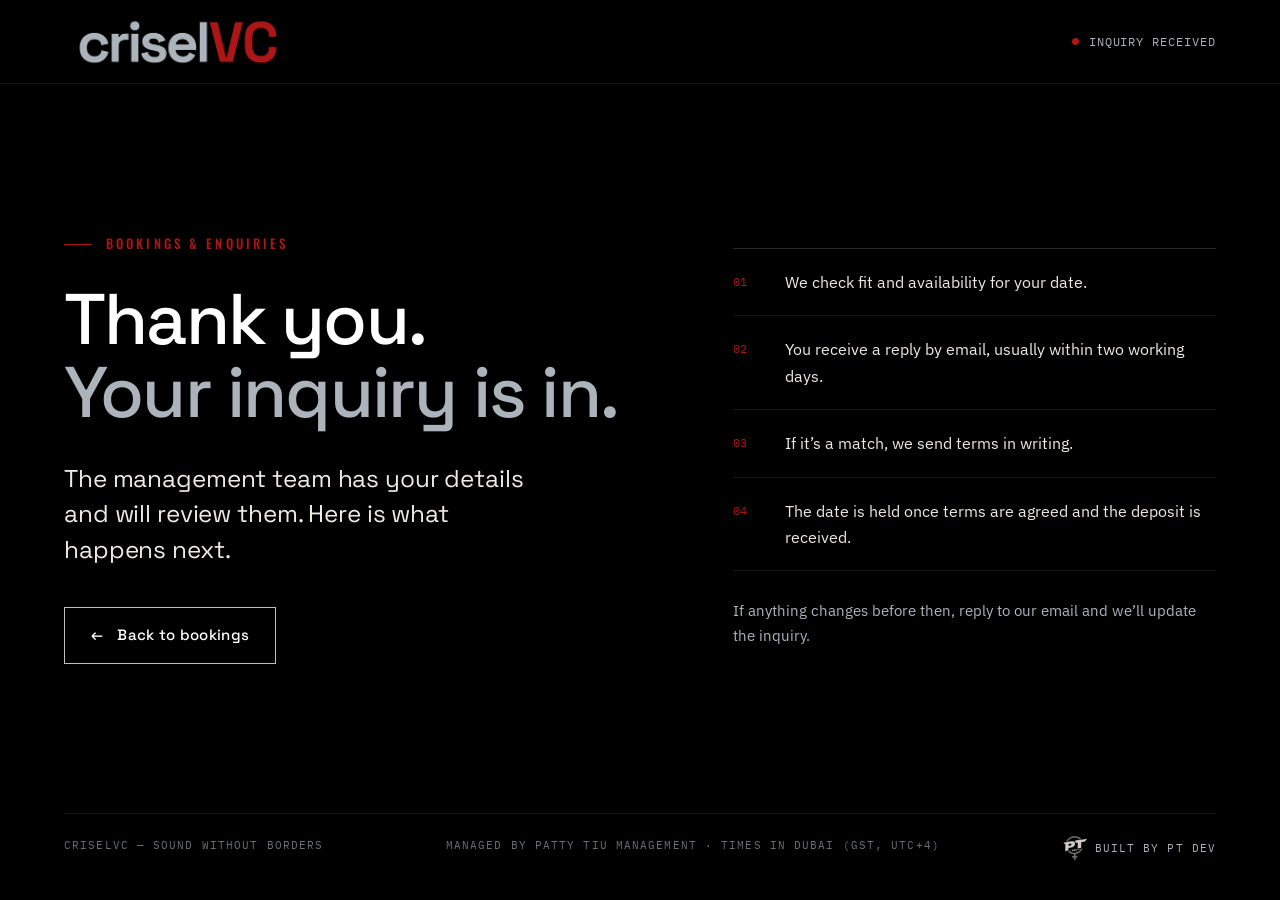
==== commit 9109b193: "Add the PT Dev builder credit to the public footers. Replace the design-preview note on the home and" ====
--- a/public/success.html
+++ b/public/success.html
@@ -55,7 +55,7 @@
     <div class="foot__base" style="margin-top:0">
       <span>CriselVC — Sound Without Borders</span>
       <span>Managed by Patty Tiu Management · Times in Dubai (GST, UTC+4)</span>
-      <span class="preview-note">Design preview</span>
+      <span class="foot__credit"><img src="assets/img/pt-dev.png" alt="PT Dev" width="24" height="24" loading="lazy">Built by PT Dev</span>
     </div>
   </div>
 </footer>
--- a/public/assets/css/styles.css
+++ b/public/assets/css/styles.css
@@ -194,18 +194,6 @@
 .g img{width:100%;height:100%;object-fit:cover;transition:transform 1.2s var(--ease),filter .6s var(--ease)}
 .g:hover img,.g:focus-visible img{transform:scale(1.025)}
 .g:focus-visible{outline:1px solid var(--red);outline-offset:3px}
-.g--a{grid-column:1/span 6;aspect-ratio:auto;height:clamp(300px,36vw,560px)}
-.g--b{grid-column:7/span 3;height:clamp(300px,36vw,560px)}
-.g--c{grid-column:10/span 3;height:clamp(300px,36vw,560px)}
-.g--d{grid-column:1/span 4;height:clamp(340px,42vw,640px)}
-.g--e{grid-column:5/span 5;height:clamp(340px,42vw,640px)}
-.g--f{grid-column:10/span 3;height:clamp(340px,42vw,640px)}
-.g--a img{object-position:48% 45%}
-.g--b img{object-position:50% 30%}
-.g--c img{object-position:42% 30%}
-.g--d img{object-position:50% 30%}
-.g--e img{object-position:50% 30%}
-.g--f img{object-position:50% 25%}
 .lightbox{border:0;padding:0;margin:0;max-width:none;max-height:none;width:100vw;height:100vh;background:rgba(0,0,0,.96);color:var(--bone)}
 .lightbox::backdrop{background:rgba(0,0,0,.9)}
 .lightbox[open]{display:flex;align-items:center;justify-content:center}
@@ -359,10 +347,6 @@
   .statement__copy{padding:72px var(--gutter)}
   .creds{grid-template-columns:1fr}
   .creds article,.creds article+article{padding:28px 0;border-left:0;border-bottom:1px solid var(--line-soft)}
-  .gallery__grid{grid-template-columns:repeat(2,minmax(0,1fr))}
-  .g--a{grid-column:1/-1;height:auto;aspect-ratio:3/2}
-  .g--b,.g--c,.g--d,.g--e,.g--f{grid-column:auto;height:auto;aspect-ratio:3/4}
-  .g--e{grid-column:1/-1;aspect-ratio:1/1}
 }
 @media (max-width:640px){
   body{font-size:16px}
@@ -409,5 +393,85 @@
   ol.process li:nth-child(even){padding-left:14px}
   .book__grid{padding-top:48px}
 }
-@media (max-width:960px){.gallery__grid{grid-auto-flow:dense}}
 @media (max-width:640px){.events td:last-child{color:var(--bone)}}
+
+/* ---------- Stages · venue logo wall + country flags (replaces events table & country chips) ---------- */
+.logo-wall{margin-top:clamp(80px,10vw,128px)}
+.venues{--cell:84px;list-style:none;margin:0;padding:clamp(36px,4vw,56px) 0;display:grid;grid-template-columns:repeat(4,minmax(0,1fr));gap:clamp(36px,4vw,56px) clamp(28px,3.5vw,64px);border-top:1px solid var(--line);border-bottom:1px solid var(--line-soft)}
+.venues li{height:var(--cell);display:flex;align-items:center;justify-content:center;min-width:0}
+.venues img{display:block;width:auto;height:auto;max-width:min(100%,var(--mw,184px));max-height:calc(var(--cell) * var(--s,1));object-fit:contain}
+/* optical balancing: tall lockups get a little more height, dense/heavy marks a little less width */
+.venues .v-the-h-dubai,.venues .v-toshi{--s:1.3}
+.venues .v-nakheel{--mw:150px}
+.venues .v-kimpo{--mw:160px}
+.venues .v-me-film-comic-con{--mw:164px}
+.venues .v-mmi{--s:.9}
+.venues .v-jbr{--s:.82}
+.venues .v-mamazonia{--mw:200px}
+.flags{display:grid;grid-template-columns:repeat(6,max-content);align-items:center;gap:18px 22px;list-style:none;margin:0;padding:8px 0 0}
+.flags li{display:block;line-height:0}
+.flags img{display:block;height:26px;width:auto;border:1px solid rgba(255,255,255,.18);border-radius:1px}
+@media (max-width:960px){
+  .venues{--cell:72px}
+  .venues img{max-width:min(100%,140px)}
+}
+@media (max-width:640px){
+  .venues{grid-template-columns:repeat(2,minmax(0,1fr));--cell:64px;gap:36px 28px;padding:32px 0}
+  .venues li:last-child:nth-child(odd){grid-column:1/-1}
+  .logo-wall .table-block__head{flex-direction:column;align-items:start;gap:6px}
+  .venues img{max-width:min(100%,150px)}
+  .flags{grid-template-columns:repeat(4,max-content);gap:16px 18px}
+  .flags img{height:24px}
+}
+
+/* ---------- Gallery · Instagram reels row + eight alternating stills ---------- */
+.reels-wrap{margin-bottom:clamp(56px,7vw,96px)}
+.reels{list-style:none;margin:0;padding:0;display:grid;grid-template-columns:repeat(3,minmax(0,1fr));gap:clamp(16px,2vw,28px);align-items:stretch}
+.reel{min-width:0;position:relative;display:flex;flex-direction:column}
+.reel__frame{background:#000;border:1px solid var(--line);border-radius:2px;overflow:hidden;line-height:0}
+.reel__frame iframe{display:block;width:100%;height:634px;border:0;background:#000;color-scheme:normal}
+.reel__cap{display:flex;justify-content:space-between;gap:12px;margin:14px 0 0;padding-top:0;font-size:11px;margin-top:auto}
+.reel__frame{margin-bottom:14px}
+.reel__cap span:first-child{color:var(--red)}
+.reel__cap a{color:var(--chrome);text-decoration:none;border-bottom:1px solid var(--line);padding-bottom:2px}
+.reel__cap a:hover,.reel__cap a:focus-visible{color:var(--white);border-color:var(--red)}
+.stills__head{display:flex;justify-content:space-between;gap:16px;margin-bottom:18px}
+.stills__head .meta:first-child{color:var(--red)}
+.gallery__grid--6{grid-template-columns:repeat(3,minmax(0,1fr))}
+.gallery__grid--6 .g{aspect-ratio:1/1;height:auto}
+.gallery__grid--6 .g img{object-position:50% 40%}
+@media (max-width:960px){
+  .reels-wrap{padding-right:0}
+  .reels{display:flex;overflow-x:auto;scroll-snap-type:x mandatory;gap:16px;padding-right:var(--gutter);scrollbar-width:thin;scrollbar-color:var(--line) transparent;-webkit-overflow-scrolling:touch}
+  .reel{flex:0 0 min(340px,78vw);scroll-snap-align:start}
+}
+@media (max-width:640px){
+  .gallery__grid--6{grid-template-columns:repeat(2,minmax(0,1fr))}
+  .stills__head .meta:last-child{display:none}
+}
+
+/* ---------- Gallery stills · slow Ken Burns (CSS only; paused on hover/focus; off for reduced motion) ---------- */
+@keyframes kb{
+  from{transform:scale(1) translate(0,0)}
+  to{transform:scale(var(--kb-s,1.07)) translate(var(--kb-x,0),var(--kb-y,0))}
+}
+.gallery__grid--6 .g img{
+  transform-origin:var(--kb-o,50% 22%);
+  animation:kb var(--kb-d,22s) cubic-bezier(.45,.05,.55,.95) var(--kb-delay,0s) infinite var(--kb-dir,alternate) both;
+  will-change:transform;backface-visibility:hidden
+}
+/* per-tile origin, drift, pace and phase, so the wall never pulses in unison */
+.gallery__grid--6 .g:nth-child(1){--kb-o:40% 22%;--kb-x:1.2%;--kb-d:22s;--kb-delay:-3s}
+.gallery__grid--6 .g:nth-child(2){--kb-o:60% 22%;--kb-x:-1.2%;--kb-d:26s;--kb-delay:-11s;--kb-dir:alternate-reverse}
+.gallery__grid--6 .g:nth-child(3){--kb-o:50% 18%;--kb-y:-.6%;--kb-d:20s;--kb-delay:-7s}
+.gallery__grid--6 .g:nth-child(4){--kb-o:55% 25%;--kb-x:-1%;--kb-d:24s;--kb-delay:-15s;--kb-dir:alternate-reverse}
+.gallery__grid--6 .g:nth-child(5){--kb-o:45% 20%;--kb-x:1%;--kb-d:27s;--kb-delay:-5s}
+.gallery__grid--6 .g:nth-child(6){--kb-o:50% 22%;--kb-x:-1.2%;--kb-d:19s;--kb-delay:-13s;--kb-dir:alternate-reverse}
+.gallery__grid--6 .g:hover img,.gallery__grid--6 .g:focus-visible img,.gallery__grid--6 .g:active img{animation-play-state:paused}
+@media (prefers-reduced-motion:reduce){
+  .gallery__grid--6 .g img{animation:none;transform:none;will-change:auto}
+}
+
+/* ---------- Footer · builder credit ---------- */
+.foot__credit{display:inline-flex;align-items:center;gap:8px;color:var(--chrome)}
+.foot__credit img{width:24px;height:24px;display:block;opacity:.85}
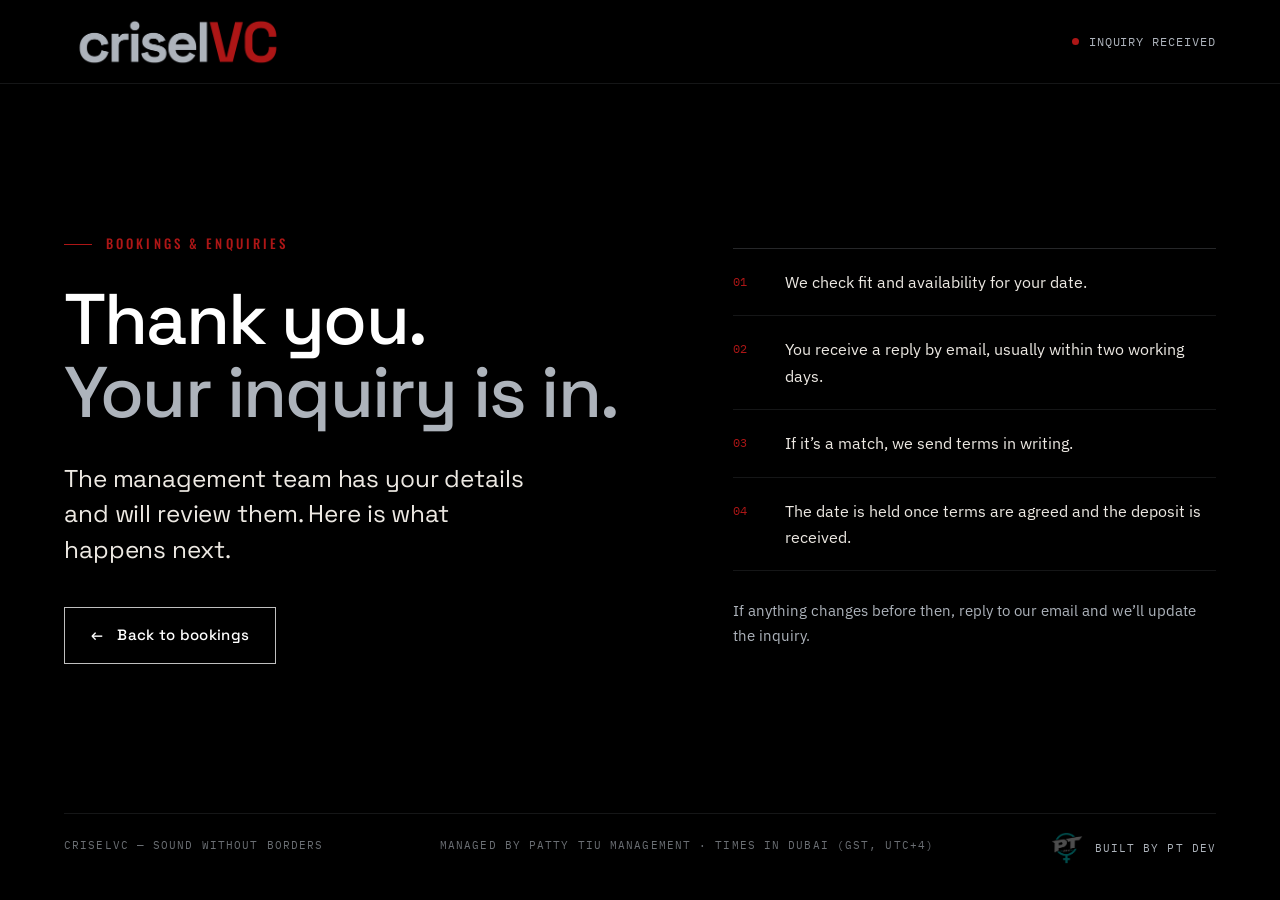
==== commit 5c02d67f: "Use the official PT Dev watermark in the footer credit. Swap the interim mark for the white watermar" ====
--- a/public/success.html
+++ b/public/success.html
@@ -55,7 +55,7 @@
     <div class="foot__base" style="margin-top:0">
       <span>CriselVC — Sound Without Borders</span>
       <span>Managed by Patty Tiu Management · Times in Dubai (GST, UTC+4)</span>
-      <span class="foot__credit"><img src="assets/img/pt-dev.png" alt="PT Dev" width="24" height="24" loading="lazy">Built by PT Dev</span>
+      <span class="foot__credit"><img src="assets/img/pt-dev-watermark-white.png" alt="PT Dev" width="32" height="32" loading="lazy">Built by PT Dev</span>
     </div>
   </div>
 </footer>
--- a/public/assets/css/styles.css
+++ b/public/assets/css/styles.css
@@ -473,5 +473,5 @@
 }
 
 /* ---------- Footer · builder credit ---------- */
-.foot__credit{display:inline-flex;align-items:center;gap:8px;color:var(--chrome)}
-.foot__credit img{width:24px;height:24px;display:block;opacity:.85}
+.foot__credit{display:inline-flex;align-items:center;gap:12px;color:var(--chrome)}
+.foot__credit img{width:auto;height:32px;display:block;margin:-4px 0}
